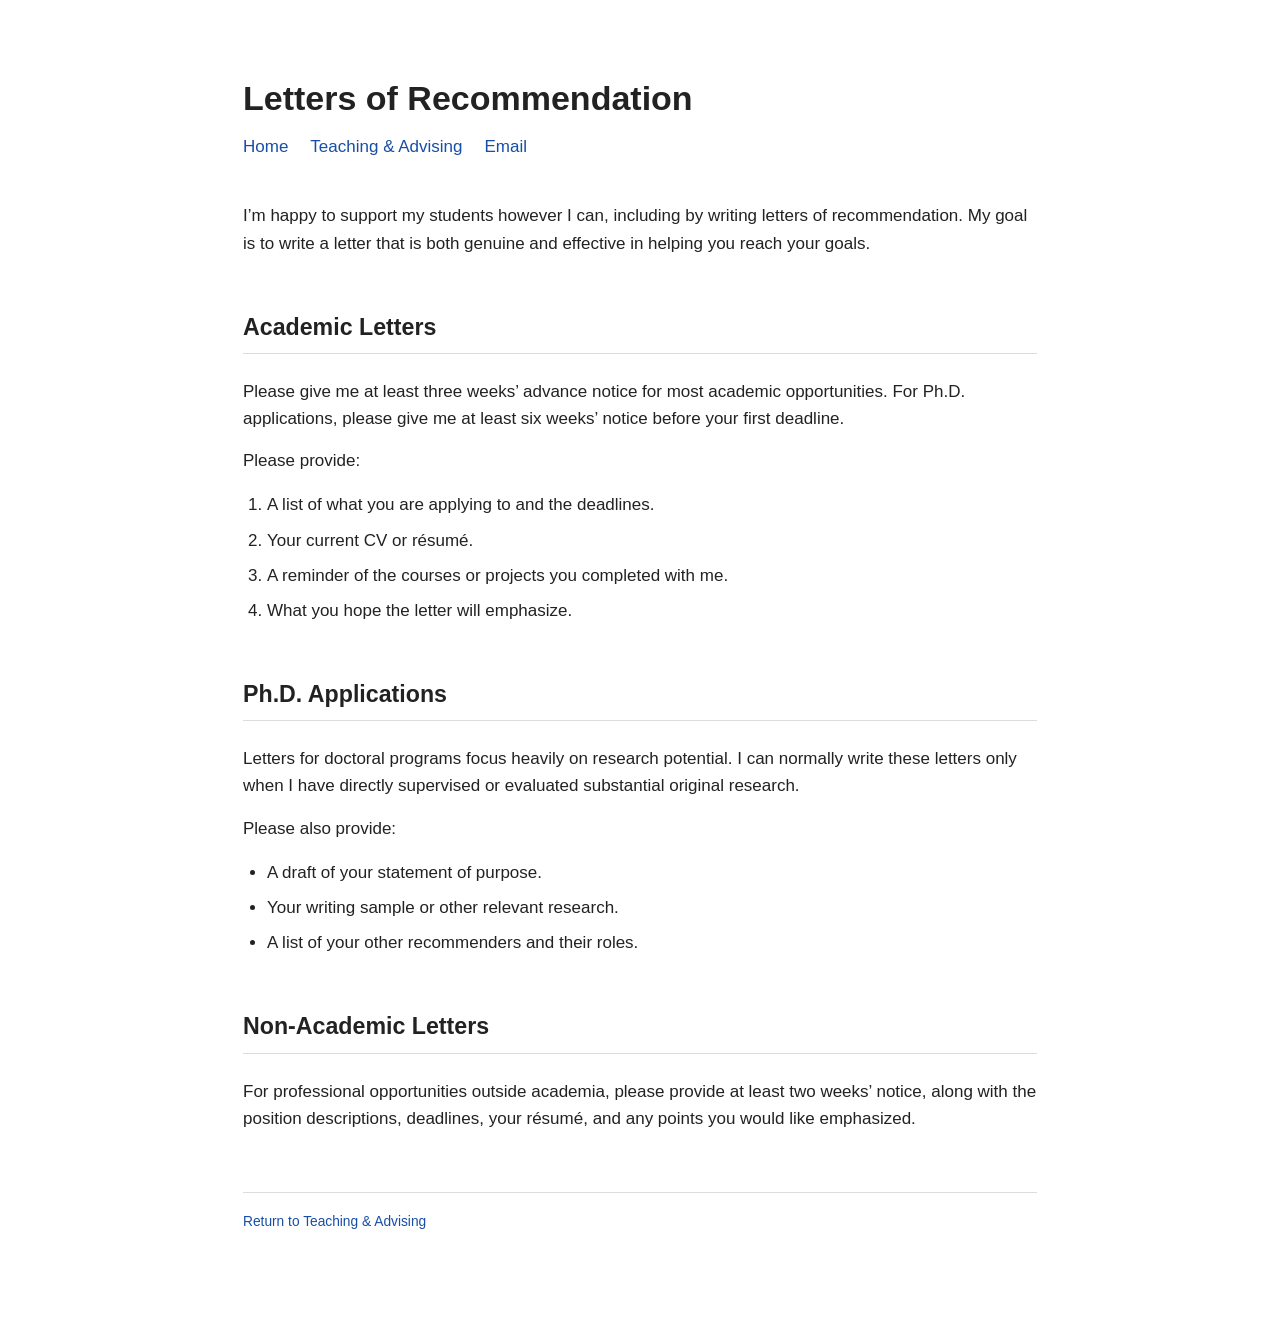
==== lors/index.html @ 083f7aab "Create index.html" ====
<!doctype html>
<html lang="en">
<head>
  <meta charset="utf-8">
  <meta name="viewport" content="width=device-width, initial-scale=1">

  <title>Letters of Recommendation | Elaine Yao</title>

  <link rel="stylesheet" href="../style.css">
</head>

<body>
  <div class="site">

    <header class="page-header">
      <h1>Letters of Recommendation</h1>

      <nav aria-label="Main navigation">
        <a href="../">Home</a>
        <a href="../teaching/">Teaching &amp; Advising</a>
        <a href="mailto:eyao@wustl.edu">Email</a>
      </nav>
    </header>

    <main>
      <p>
        I’m happy to support my students however I can, including by writing
        letters of recommendation. My goal is to write a letter that is both
        genuine and effective in helping you reach your goals.
      </p>

      <h2>Academic Letters</h2>

      <p>
        Please give me at least three weeks’ advance notice for most academic
        opportunities. For Ph.D. applications, please give me at least six
        weeks’ notice before your first deadline.
      </p>

      <p>Please provide:</p>

      <ol>
        <li>A list of what you are applying to and the deadlines.</li>
        <li>Your current CV or résumé.</li>
        <li>A reminder of the courses or projects you completed with me.</li>
        <li>What you hope the letter will emphasize.</li>
      </ol>

      <h2>Ph.D. Applications</h2>

      <p>
        Letters for doctoral programs focus heavily on research potential. I
        can normally write these letters only when I have directly supervised
        or evaluated substantial original research.
      </p>

      <p>Please also provide:</p>

      <ul>
        <li>A draft of your statement of purpose.</li>
        <li>Your writing sample or other relevant research.</li>
        <li>A list of your other recommenders and their roles.</li>
      </ul>

      <h2>Non-Academic Letters</h2>

      <p>
        For professional opportunities outside academia, please provide at
        least two weeks’ notice, along with the position descriptions,
        deadlines, your résumé, and any points you would like emphasized.
      </p>
    </main>

    <footer>
      <p><a href="../teaching/">Return to Teaching &amp; Advising</a></p>
    </footer>

  </div>
</body>
</html>
---- style.css ----
:root {
  --text: #222;
  --muted: #666;
  --link: #174ea6;
  --line: #dddddd;
  --background: #ffffff;
}

* {
  box-sizing: border-box;
}

html {
  scroll-behavior: smooth;
}

body {
  margin: 0;
  background: var(--background);
  color: var(--text);
  font-family: Arial, Helvetica, sans-serif;
  font-size: 17px;
  line-height: 1.6;
}

.site {
  max-width: 850px;
  margin: 0 auto;
  padding: 48px 28px 72px;
}

.site-header {
  margin-bottom: 48px;
}

.site-header h1 {
  margin: 0;
  font-size: 2.25rem;
  line-height: 1.15;
  font-weight: 600;
}

.subtitle {
  margin: 8px 0 18px;
  color: var(--muted);
}

nav {
  display: flex;
  flex-wrap: wrap;
  gap: 8px 22px;
}

a {
  color: var(--link);
  text-decoration: none;
}

a:hover,
a:focus {
  text-decoration: underline;
}

.intro {
  display: grid;
  grid-template-columns: minmax(0, 1fr) 190px;
  gap: 38px;
  align-items: start;
  margin-bottom: 56px;
}

.headshot {
  width: 190px;
  height: auto;
  display: block;
}

h2 {
  margin: 52px 0 24px;
  padding-bottom: 7px;
  border-bottom: 1px solid var(--line);
  font-size: 1.45rem;
  font-weight: 600;
}

h3 {
  margin: 0 0 5px;
  font-size: 1.08rem;
  line-height: 1.4;
}

p {
  margin: 0 0 15px;
}

.paper {
  margin-bottom: 30px;
}

.paper-meta {
  color: var(--muted);
  margin-bottom: 7px;
}

.paper-links {
  margin-top: 6px;
}

.paper-links a {
  margin-right: 14px;
}

.small {
  color: var(--muted);
  font-size: 0.94rem;
}

footer {
  margin-top: 60px;
  padding-top: 18px;
  border-top: 1px solid var(--line);
  color: var(--muted);
  font-size: 0.86rem;
}

.page-header {
  margin-bottom: 42px;
}

.page-header h1 {
  margin-bottom: 8px;
}

ul,
ol {
  padding-left: 24px;
}

li {
  margin-bottom: 8px;
}

@media (max-width: 650px) {
  .site {
    padding: 30px 20px 50px;
  }

  .intro {
    display: flex;
    flex-direction: column-reverse;
    gap: 25px;
  }

  .headshot {
    width: 155px;
  }

  .site-header h1 {
    font-size: 1.9rem;
  }
}
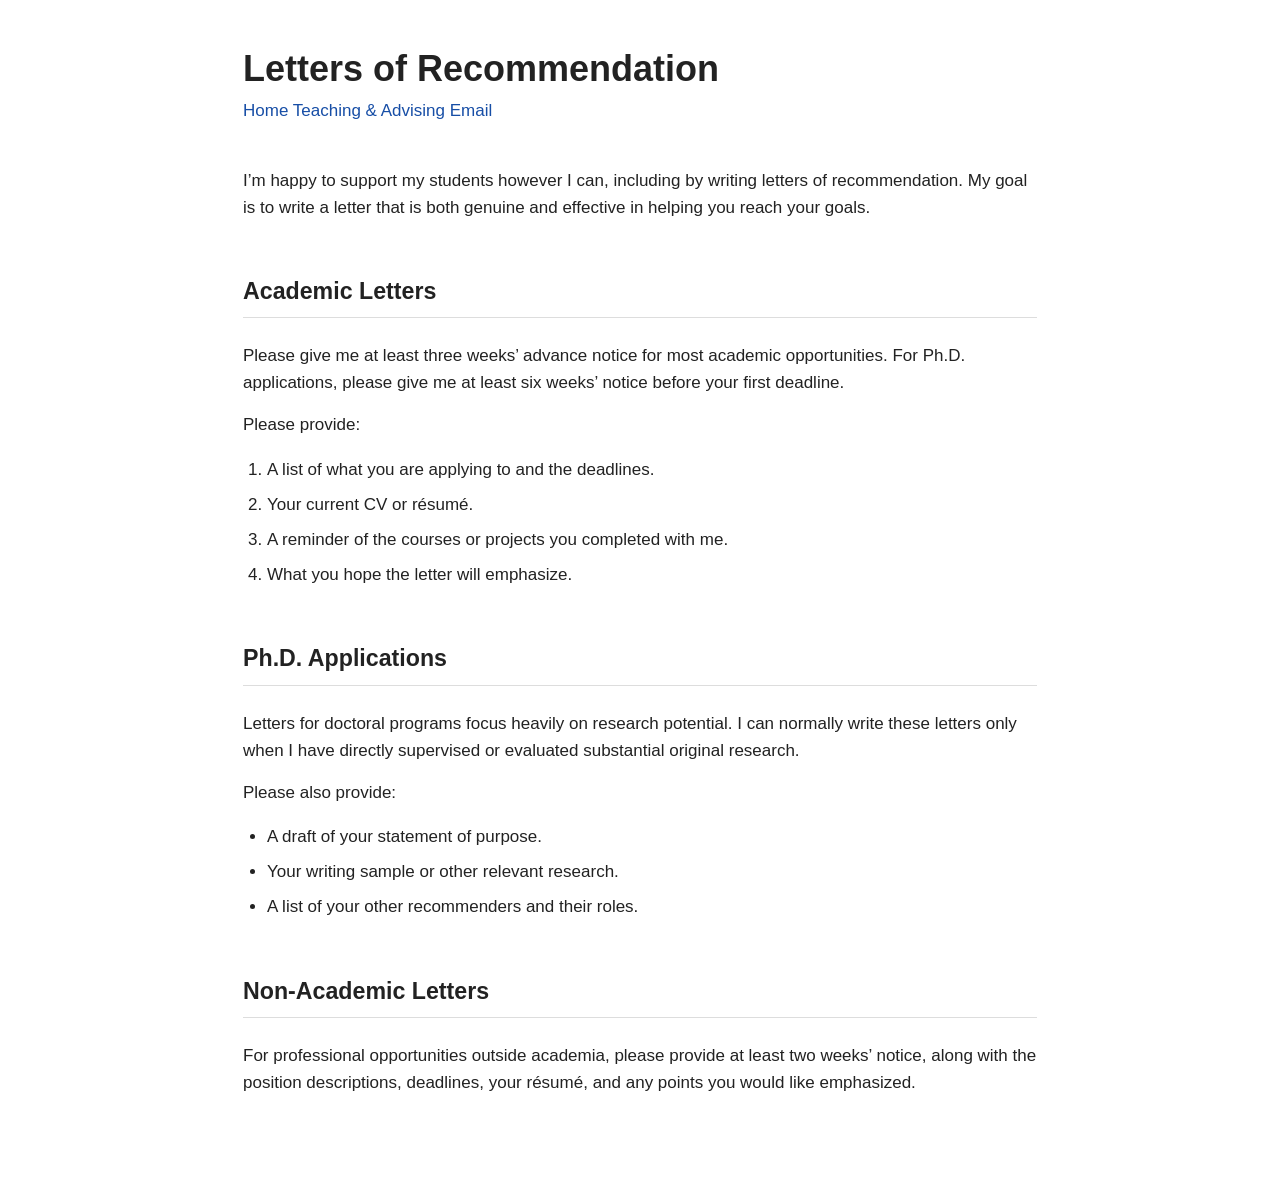
==== commit 7eb332b5: "Update index.html" ====
--- a/lors/index.html
+++ b/lors/index.html
@@ -71,9 +71,6 @@
       </p>
     </main>
 
-    <footer>
-      <p><a href="../teaching/">Return to Teaching &amp; Advising</a></p>
-    </footer>
 
   </div>
 </body>
--- a/style.css
+++ b/style.css
@@ -29,27 +29,42 @@
   padding: 48px 28px 72px;
 }
 
+/* Homepage header and profile */
+
 .site-header {
-  margin-bottom: 48px;
+  margin-bottom: 52px;
 }
 
 .site-header h1 {
-  margin: 0;
+  margin: 0 0 24px;
   font-size: 2.25rem;
   line-height: 1.15;
   font-weight: 600;
 }
 
-.subtitle {
-  margin: 8px 0 18px;
-  color: var(--muted);
+.profile {
+  display: grid;
+  grid-template-columns: minmax(0, 1fr) 180px;
+  gap: 36px;
+  align-items: start;
 }
 
-nav {
-  display: flex;
-  flex-wrap: wrap;
-  gap: 8px 22px;
+.profile-text {
+  max-width: 620px;
 }
+
+.profile-text p:last-child {
+  margin-bottom: 0;
+}
+
+.headshot {
+  display: block;
+  width: 180px;
+  height: auto;
+  margin: 0;
+}
+
+/* Links */
 
 a {
   color: var(--link);
@@ -61,19 +76,7 @@
   text-decoration: underline;
 }
 
-.intro {
-  display: grid;
-  grid-template-columns: minmax(0, 1fr) 190px;
-  gap: 38px;
-  align-items: start;
-  margin-bottom: 56px;
-}
-
-.headshot {
-  width: 190px;
-  height: auto;
-  display: block;
-}
+/* Headings */
 
 h2 {
   margin: 52px 0 24px;
@@ -89,17 +92,30 @@
   line-height: 1.4;
 }
 
+/* General text */
+
 p {
   margin: 0 0 15px;
 }
+
+.small {
+  color: var(--muted);
+  font-size: 0.94rem;
+}
+
+/* Research and course entries */
 
 .paper {
   margin-bottom: 30px;
 }
 
 .paper-meta {
+  margin-bottom: 7px;
   color: var(--muted);
-  margin-bottom: 7px;
+}
+
+.paper-meta a {
+  color: var(--link);
 }
 
 .paper-links {
@@ -110,26 +126,20 @@
   margin-right: 14px;
 }
 
-.small {
-  color: var(--muted);
-  font-size: 0.94rem;
-}
-
-footer {
-  margin-top: 60px;
-  padding-top: 18px;
-  border-top: 1px solid var(--line);
-  color: var(--muted);
-  font-size: 0.86rem;
-}
+/* Teaching and advising pages */
 
 .page-header {
   margin-bottom: 42px;
 }
 
 .page-header h1 {
-  margin-bottom: 8px;
+  margin: 0 0 8px;
+  font-size: 2.25rem;
+  line-height: 1.15;
+  font-weight: 600;
 }
+
+/* Lists */
 
 ul,
 ol {
@@ -140,22 +150,28 @@
   margin-bottom: 8px;
 }
 
+/* Small screens */
+
 @media (max-width: 650px) {
   .site {
     padding: 30px 20px 50px;
   }
 
-  .intro {
-    display: flex;
-    flex-direction: column-reverse;
-    gap: 25px;
+  .site-header h1,
+  .page-header h1 {
+    font-size: 1.9rem;
+  }
+
+  .profile {
+    grid-template-columns: 1fr;
+    gap: 24px;
+  }
+
+  .profile-text {
+    max-width: none;
   }
 
   .headshot {
     width: 155px;
   }
-
-  .site-header h1 {
-    font-size: 1.9rem;
-  }
 }
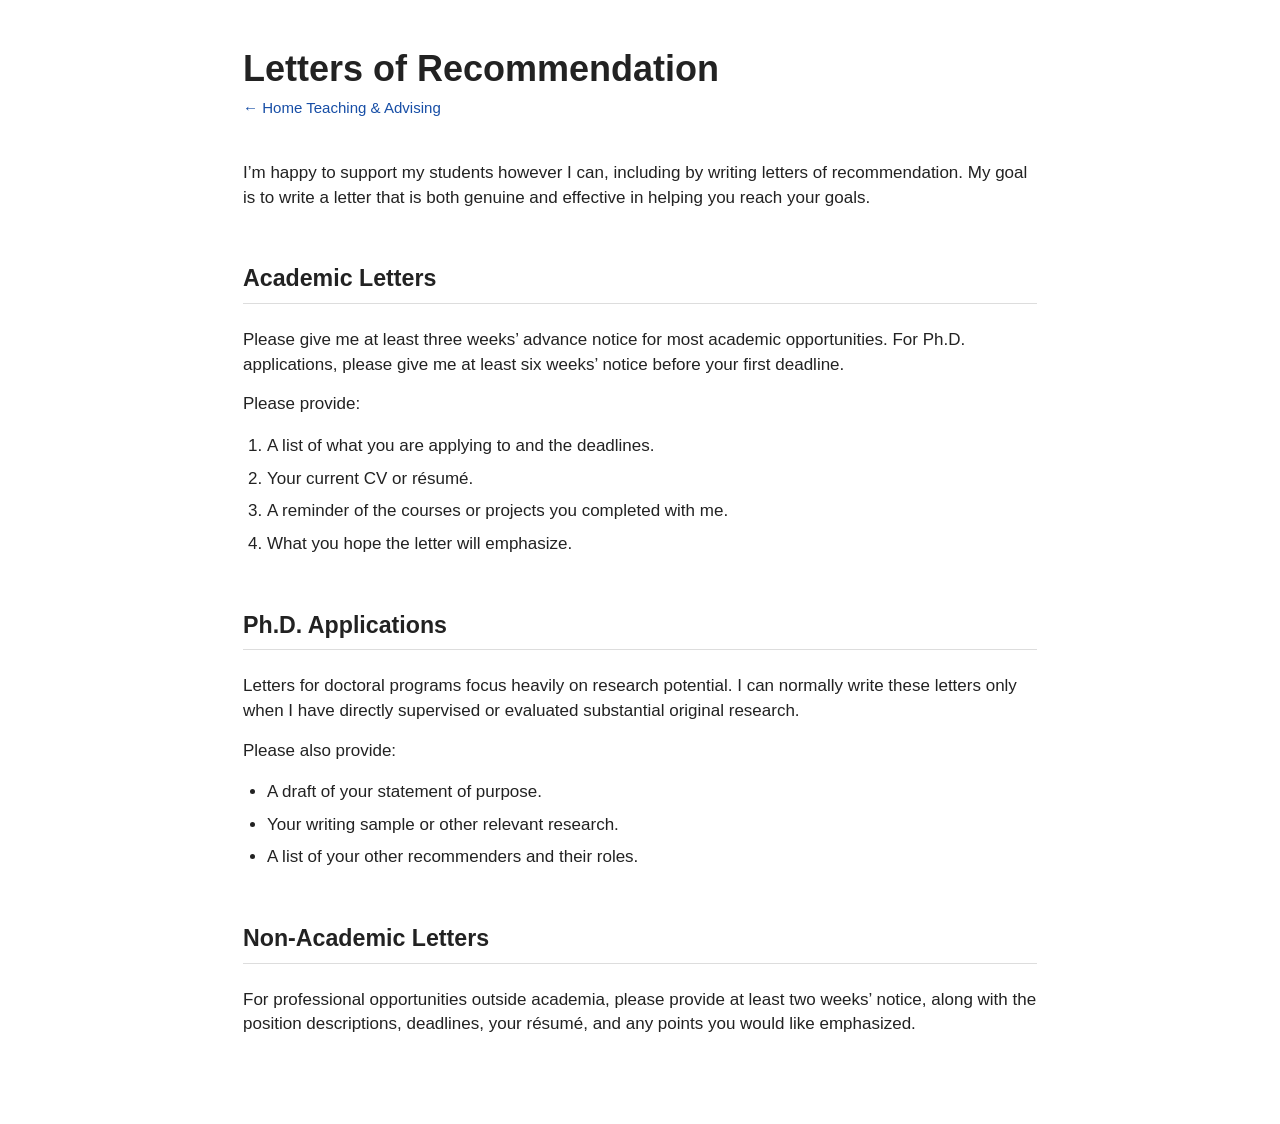
==== commit 8d80a922: "Update index.html" ====
--- a/lors/index.html
+++ b/lors/index.html
@@ -15,11 +15,9 @@
     <header class="page-header">
       <h1>Letters of Recommendation</h1>
 
-      <nav aria-label="Main navigation">
-        <a href="../">Home</a>
-        <a href="../teaching/">Teaching &amp; Advising</a>
-        <a href="mailto:eyao@wustl.edu">Email</a>
-      </nav>
+  
+
+      <p class="small"><a href="../">← Home</a> <a href="../teaching/">Teaching &amp; Advising</a> </p>
     </header>
 
     <main>
--- a/style.css
+++ b/style.css
@@ -20,7 +20,11 @@
   color: var(--text);
   font-family: Arial, Helvetica, sans-serif;
   font-size: 17px;
-  line-height: 1.6;
+  line-height: 1.45;
+}
+
+p {
+  margin: 0 0 12px;
 }
 
 .site {
@@ -32,7 +36,7 @@
 /* Homepage header and profile */
 
 .site-header {
-  margin-bottom: 52px;
+  margin-bottom: 13px;
 }
 
 .site-header h1 {
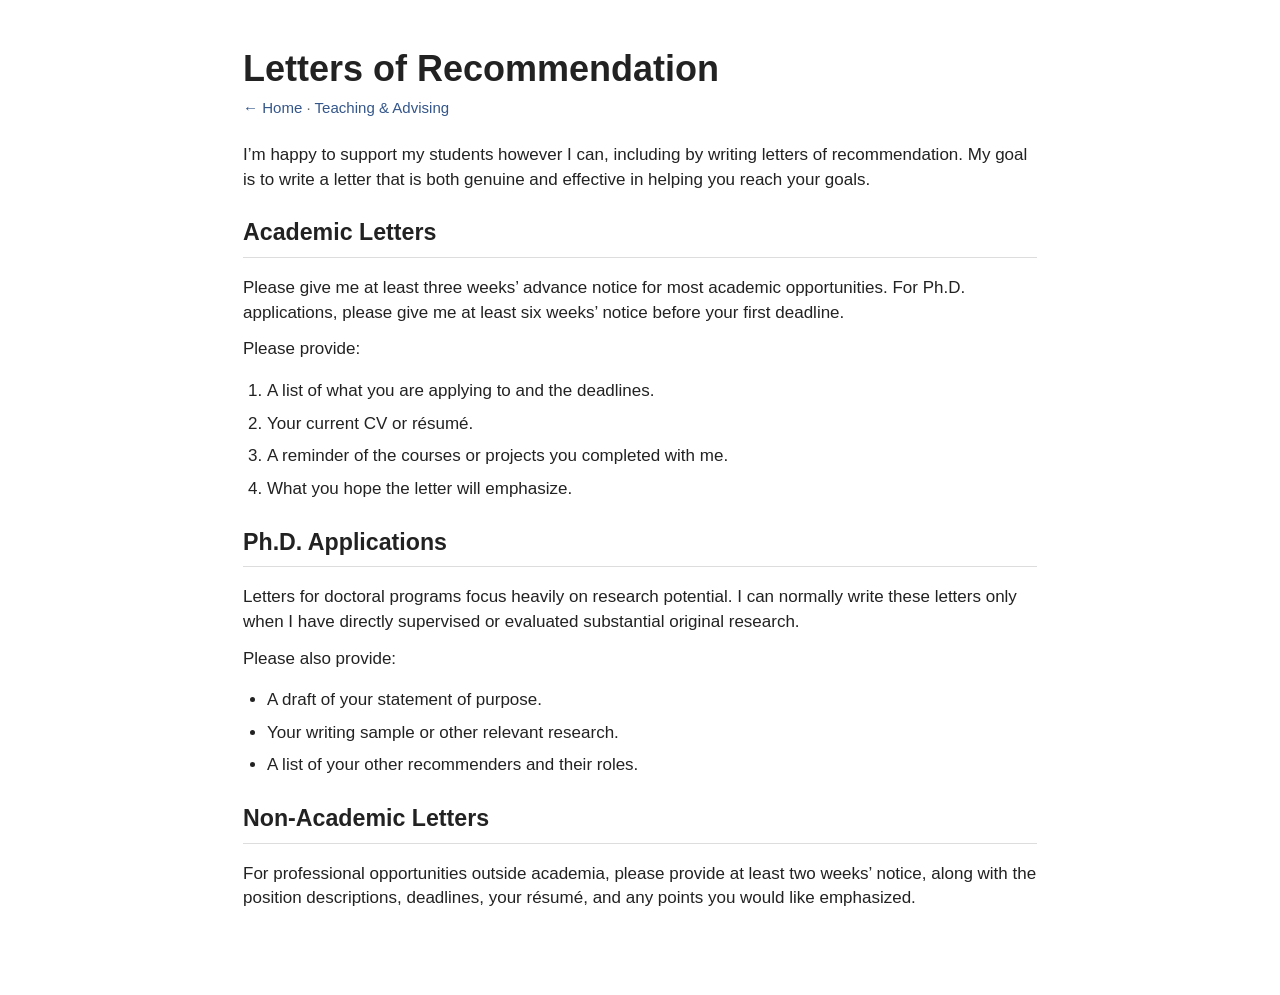
==== commit c7e1f418: "Update index.html" ====
--- a/lors/index.html
+++ b/lors/index.html
@@ -17,7 +17,7 @@
 
   
 
-      <p class="small"><a href="../">← Home</a> <a href="../teaching/">Teaching &amp; Advising</a> </p>
+      <p class="small"><a href="../">← Home</a> · <a href="../teaching/">Teaching &amp; Advising</a> </p>
     </header>
 
     <main>
--- a/style.css
+++ b/style.css
@@ -1,7 +1,7 @@
 :root {
   --text: #222;
   --muted: #666;
-  --link: #174ea6;
+  --link: #34568a;
   --line: #dddddd;
   --background: #ffffff;
 }
@@ -18,7 +18,7 @@
   margin: 0;
   background: var(--background);
   color: var(--text);
-  font-family: Arial, Helvetica, sans-serif;
+  font-family: -apple-system, BlinkMacSystemFont, "Segoe UI", Helvetica, Arial, sans-serif;
   font-size: 17px;
   line-height: 1.45;
 }
@@ -33,6 +33,18 @@
   padding: 48px 28px 72px;
 }
 
+/* Links */
+
+a {
+  color: var(--link);
+  text-decoration: none;
+}
+
+a:hover,
+a:focus {
+  text-decoration: underline;
+}
+
 /* Homepage header and profile */
 
 .site-header {
@@ -40,7 +52,7 @@
 }
 
 .site-header h1 {
-  margin: 0 0 24px;
+  margin: 0 0 8px;
   font-size: 2.25rem;
   line-height: 1.15;
   font-weight: 600;
@@ -61,6 +73,10 @@
   margin-bottom: 0;
 }
 
+.profile-links {
+  margin: 0 0 22px;
+}
+
 .headshot {
   display: block;
   width: 180px;
@@ -68,22 +84,10 @@
   margin: 0;
 }
 
-/* Links */
-
-a {
-  color: var(--link);
-  text-decoration: none;
-}
-
-a:hover,
-a:focus {
-  text-decoration: underline;
-}
-
-/* Headings */
+/* Section headings */
 
 h2 {
-  margin: 52px 0 24px;
+  margin: 24px 0 18px;
   padding-bottom: 7px;
   border-bottom: 1px solid var(--line);
   font-size: 1.45rem;
@@ -97,10 +101,6 @@
 }
 
 /* General text */
-
-p {
-  margin: 0 0 15px;
-}
 
 .small {
   color: var(--muted);
@@ -123,17 +123,30 @@
 }
 
 .paper-links {
+  display: flex;
+  flex-wrap: wrap;
+  gap: 4px 16px;
   margin-top: 6px;
+  font-size: 0.88rem;
 }
 
 .paper-links a {
-  margin-right: 14px;
+  color: #52627a;
+  text-decoration: underline;
+  text-decoration-color: #aeb5bf;
+  text-underline-offset: 3px;
 }
 
-/* Teaching and advising pages */
+.paper-links a:hover,
+.paper-links a:focus {
+  color: var(--link);
+  text-decoration-color: currentColor;
+}
+
+/* Teaching, advising, and recommendation pages */
 
 .page-header {
-  margin-bottom: 42px;
+  margin-bottom: 24px;
 }
 
 .page-header h1 {
